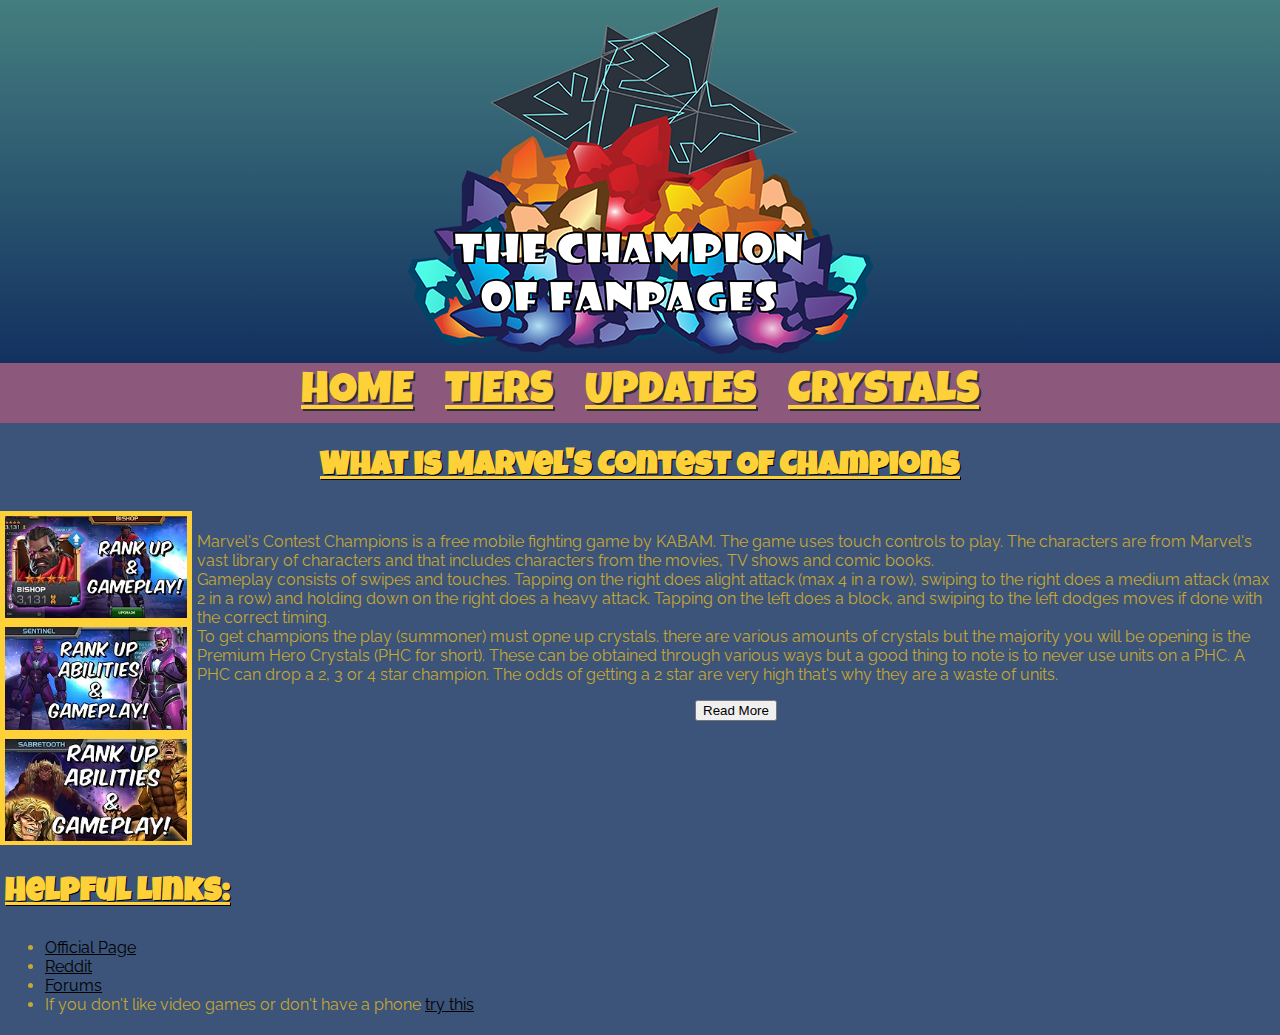
==== index.html @ 810bb021 "Initial Commit" ====
<!DOCTYPE HTML>

<html>
	<head>
		<meta charset="utf-8"/>
		<title>Marvel Contest of Champions</title>
		<link rel="stylesheet" href="style.css" />
		<link href="https://fonts.googleapis.com/css?family=Luckiest+Guy|Raleway" rel="stylesheet">
		<meta name="viewport" content="width=device-width, initial-scale=1.0">
	</head>
	
	<script>
		
			
		

	</script>
	
	<script>
	
	
	</script>
		

	<body>
	<div class="threecontainer">
	
		<div id="topbar">
			<header>
				<center><a href="index.html"><img src="Media/properlogo.png" id="logo"/></a></center>
			</header>
		</div>
		
		<div class="nav" id="myTopnav">
				<a href="index.html">HOME</a>
				<a href="Pages/tiers.html">TIERS</a>
				<a href="Pages/newchamps.html">UPDATES</a>
				<a href="Pages/crystals.html">CRYSTALS</a>
				<a href="javascript:void(0);" class="icon" onclick="myFunction()">&#9776;</a>
		</div>
		
		<div id="highlights">
			<a href="https://www.youtube.com/watch?v=wW_kdmioS1E" target="_blank"><img src="Media/bishop.jpg"></a>
			<a href="https://www.youtube.com/watch?v=IhxwYidUTqo" target="_blank"><img src="Media/sentinel.jpg"></a>
			<a href="https://www.youtube.com/watch?v=QEDf8XPH4PU" target="_blank"><img src="Media/sabretooth.jpg"></a>
		</div>
		
		<div id="break">
			<center><h2 class="luckiest">What is Marvel's Contest Of Champions</h2></center>
		</div>
		
		<div class="content">
			<p class="home_page">
				Marvel's Contest Champions is a free mobile fighting game by KABAM. The game uses touch controls to play. The characters are from Marvel's vast library of characters and that includes characters from the movies, TV shows and comic books. 
				</br>Gameplay consists of swipes and touches. Tapping on the right does alight attack (max 4 in a row), swiping to the right does a medium attack (max 2 in a row) and holding down on the right does a heavy attack. Tapping on the left does a block, and swiping to the left dodges moves if done with the correct timing.
				</br>To get champions the play (summoner) must opne up crystals. there are various amounts of crystals but the majority you will be opening is the Premium Hero Crystals (PHC for short). These can be obtained through various ways but a good thing to note is to never use units on a PHC. A PHC can drop a 2, 3 or 4 star champion. The odds of getting a 2 star are very high that's why they are a waste of units.
			</p>
			
			<center><button class="Ybutton">Read More</button></center>
				
			<p id="item">
				This Game is Terrible, do not play in any circumstance.</br>
				Lorem ipsum dolor sit amet, consectetur adipiscing elit. Integer vulputate mauris velit, et luctus dolor aliquam a. Nulla facilisi. Nunc non tempus leo, rutrum lobortis ligula. Nulla a orci enim. Donec condimentum arcu hendrerit, tristique arcu eu, porta neque. Fusce ultricies magna vitae dui blandit tincidunt id at enim. Nunc mollis dui non justo ullamcorper, eu suscipit elit pharetra. Suspendisse accumsan ante ut arcu porta malesuada. Mauris nulla urna, posuere in luctus quis, pellentesque vitae sapien. Sed non fermentum felis. Sed nec suscipit tellus, a eleifend erat. Nulla sed placerat lectus. Etiam consectetur lacus bibendum, volutpat nulla sollicitudin, dictum lorem. Aenean vitae sem elit. Phasellus non commodo ipsum.

				Nullam aliquet consequat libero non efficitur. Pellentesque ornare dictum orci vitae posuere. Etiam et ex sit amet dolor congue blandit. Nam erat elit, facilisis in tellus sit amet, pulvinar eleifend tellus. Aenean ipsum arcu, vestibulum vitae eleifend eget, viverra nec ligula. Nullam varius turpis id finibus hendrerit. Vivamus velit enim, pellentesque et tristique ut, ultrices in neque. Donec sodales semper eros, ut molestie eros imperdiet vel.

				Fusce scelerisque consequat scelerisque. Orci varius natoque penatibus et magnis dis parturient montes, nascetur ridiculus mus. Etiam facilisis est erat, non facilisis elit congue quis. Suspendisse ultrices libero ac orci dignissim, eu ornare nunc aliquam. Fusce tempus eros lacus, at viverra enim semper nec. Nullam congue nisl mauris, eget maximus odio vehicula ac. Pellentesque ultrices ultrices dui nec accumsan. Donec ut varius nibh. Mauris accumsan felis vitae est lacinia sagittis. Quisque ultricies lacus mauris, eu consequat orci consectetur vel. Curabitur eget luctus magna. Aenean quis mauris dui. Suspendisse imperdiet elementum ullamcorper. Ut semper, nisi ut aliquam commodo, arcu mi dictum nunc, ut hendrerit mi magna eget lectus.
				
			</p>
		</div>
		
		<div id="horizontalhighlights">
			<a href="https://www.youtube.com/watch?v=wW_kdmioS1E" target="_blank"><img src="Media/bishop.jpg" class="resize"></a>
			<a href="https://www.youtube.com/watch?v=IhxwYidUTqo" target="_blank"><img src="Media/sentinel.jpg" class="resize"></a>
			<a href="https://www.youtube.com/watch?v=QEDf8XPH4PU" target="_blank"><img src="Media/sabretooth.jpg" class="resize"></a>
		</div>
		<div id="full_container">
			<p class="home_page">
			<h2 class="luckiest">Helpful Links:</h2>
			<ul class="home_page">
				<li><a href="https://playcontestofchampions.com/">Official Page</a></li>
				<li><a href="https://www.reddit.com/r/ContestOfChampions/">Reddit</a></li>
				<li><a href="http://forums.playcontestofchampions.com/en">Forums</a></li>
				<li>If you don't like video games or don't have a phone <a href="https://boardgamegeek.com/boardgame/240423/marvel-contest-champions-battlerealms">try this</a></li>
			</ul>
			</p>
			
		</div>
		
		<div id= "footer">
		</div>
		</div>
	<script src="scripts/main.js"></script>
	</body>
</html>
---- style.css ----
body{
	font-family:  'Raleway', sans-serif;
	background-color:#3C5479;
	color: ;
	margin:0px;
}
.threecontainer{
	display:grid;
	grid-template-columns:15% 1% auto;
	grid-template-rows: auto;
	grid-template-areas: 
	"header header header"
	"navigation navigation navigation"
	"title title title"
	"left-1 content content"
	"full full full";
	
}
.onecontainer{
	display:grid;
	grid-template-columns: auto;
	grid-template-rows: auto;
	grid-template-areas: 
	"header"
	"navigation"
	"full"
	"content";
	
}

#topbar{
	grid-area: header;
	width: 100%;
	padding-top: 5px;
	padding-bottom: 5px;
	background: linear-gradient(180deg, #447e7f,#133160);
}
#topbar img{
	max-width: 80%;
}
.nav{
	grid-area: navigation;
	display:flex;
	justify-content: center;
	font-family:'Luckiest Guy', cursive;
	font-size: 33pt;
	/*background-color: #447e7f;*/
	background-color:#8C597D;
}

.icon{
	display:none;
	text-decoration:none;
	
}


.nav a{
	color: #FFD138;
	text-shadow: 2px 2px #2e2f30;
	padding: 8px 16px;
}

.nav a:hover{
	color: #eb47f7;
}


#holder{
height: 50%;
}
#break{
	grid-area:title;
	background-color:transparent;
}

#item{
	display:none;
	color:#C5A733;
}

/*.Ybutton{
	background-color:#FFD138;
	color:black;
	border:none;
	border-radius:4px;
	font-size:
}
/*
images sidebar
*/

#horizontalhighlights{
	display:none;
}

#highlights{
	grid-area: left-1;
	display:flex;
	flex-flow: column wrap;
	justify-content:space-around;
	padding-left: 5px;
	padding-right:5px;
	background-color:#FFD138;

}

#highlights img{
	width: 100%;
	padding-top: 5px;
}

.content{
	grid-area:content; 
	background-color:transparent;
	padding: 5px;
}
.luckiest{
	font-family:'Luckiest Guy', cursive;
	font-size: 25pt;
	color: #FFD138;
	text-shadow: 1px 1px black;
	text-decoration: underline;
}

.home_page{
	color: #C5A733;
}
.home_page a{
	color: #C5A733;
}


#full_container{
	grid-area: full;
	background-color:transparent;
	padding: 5px;
}

#full_container a {
	color:black;
}
#full_container a:hover{
	color:white;
}
#tier_container{
	grid-area:content;
	display:flex;
	justify-content:  space-evenly;
	background-color:transparent;
	padding: 5px;
}
.tier{
	width: 14%;
	font-size: 11pt;
}
.tier h1{
	font-family:'Luckiest Guy', cursive;
}
.tier ul{
	list-style-type: none;
	padding: 0;
}

#context{
	text-decoration: underline;
	color:white;
}
#mutant, #mystic, #skill, #cosmic, #tech, #science{
	padding: 2px;
	margin-bottom:2px;
}
#mutant{
	background-color:#f2f2a9;
}
#mystic{
	background-color: #f2a9f1;
}
#skill{
	background-color: #f2a2aa;
}
#cosmic{
	background-color: #a2f2f2;
}
#tech{
	background-color: #a1a8f1;
}
#science{
	background-color: #a1f0a4;
}
#update_container{
	grid-area: full;
	background-color:transparent;
	padding: 5px;
}
#update_container a {
	color:black;
}
#update_container a:hover{
	color:white;
}

.chatbox{
	display:none;
}
.showcase{
	color: black;
	display:flex;
	justify-content: space-between;
}
.showcase h2{
	color: #FFD138;
	font-size: 24pt;
	letter-spacing: 2px;
	text-shadow: 2px 2px #2e2f30;
	font-family:'Luckiest Guy', cursive;
}
#spinResult{
	color: #FFD138;
}



@media screen and (max-width: 1115px){
	.threecontainer{
		display:grid;
		grid-template-columns:auto;
		grid-template-rows: auto;
		grid-template-areas: 
		"header"
		"navigation"
		"title"
		"content"
		"images"
		"full";
	}
	#highlights{
		display:none;
	}
	#horizontalhighlights{
	grid-area:images;
	display:flex;
	flex-wrap:wrap;
	justify-content:space-evenly;
	background-color:#FFD138;
	padding-top:3px;
	}
	#horizontalhighlights .resize{
		width: 100%;
	}
	.chatbox{
		display: flex;
	}
	
}

@media screen and (max-width:550px){
	.nav a:not(:first-child){
		display: none;  
	}
	.nav a.icon{
		display:block;
	}
	.nav.responsive{
		display:flex;
		flex-flow: column nowrap;
	}
	.nav.responsive .icon{
		text-decoration: none;
		top: 0;
	}
	.nav.responsive a{
		display:block;
	}
	
	#tier_container{
		display:flex;
		flex-direction: column;
	}
	.tier{
		width:100%;
		
	}
	.showcase{
	flex-direction:column;
	}
	.chatbox{
		display:none;
	}
}
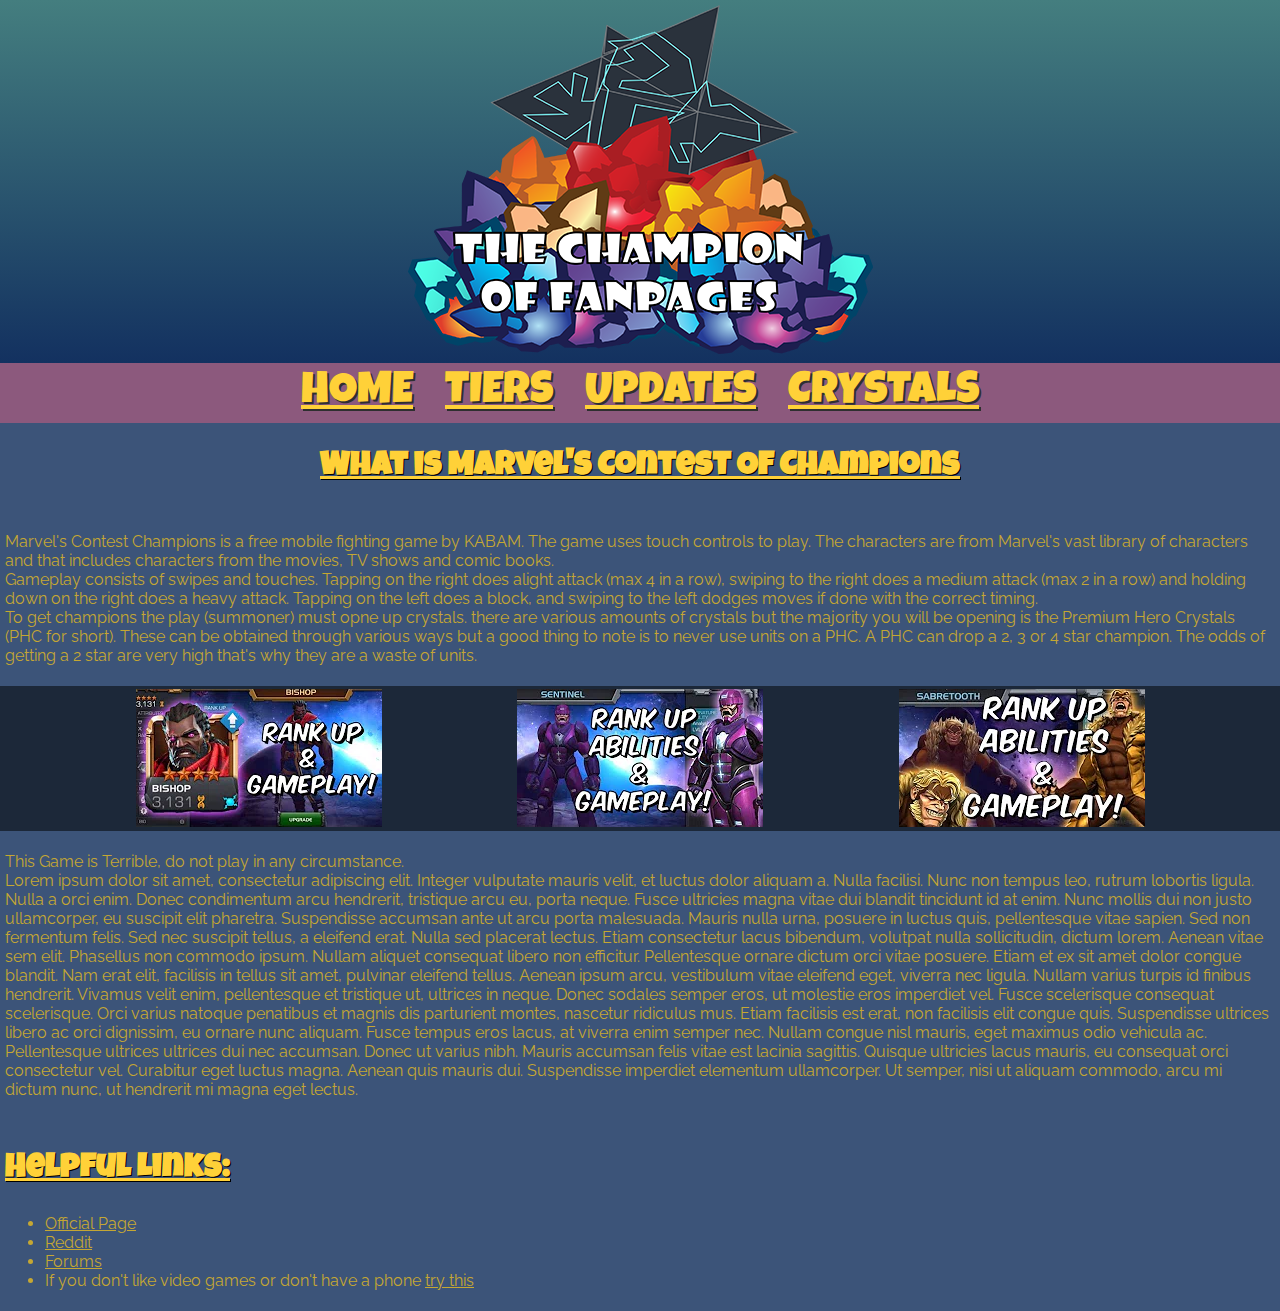
==== commit 9bac4aeb: "Second Commit" ====
--- a/index.html
+++ b/index.html
@@ -6,23 +6,11 @@
 		<title>Marvel Contest of Champions</title>
 		<link rel="stylesheet" href="style.css" />
 		<link href="https://fonts.googleapis.com/css?family=Luckiest+Guy|Raleway" rel="stylesheet">
+		<link rel="shortcut icon" href="Media/crystaltitle.ico" />
 		<meta name="viewport" content="width=device-width, initial-scale=1.0">
 	</head>
-	
-	<script>
-		
-			
-		
-
-	</script>
-	
-	<script>
-	
-	
-	</script>
-		
-
 	<body>
+</div>
 	<div class="threecontainer">
 	
 		<div id="topbar">
@@ -39,11 +27,11 @@
 				<a href="javascript:void(0);" class="icon" onclick="myFunction()">&#9776;</a>
 		</div>
 		
-		<div id="highlights">
+		<!--<div id="highlights">
 			<a href="https://www.youtube.com/watch?v=wW_kdmioS1E" target="_blank"><img src="Media/bishop.jpg"></a>
 			<a href="https://www.youtube.com/watch?v=IhxwYidUTqo" target="_blank"><img src="Media/sentinel.jpg"></a>
 			<a href="https://www.youtube.com/watch?v=QEDf8XPH4PU" target="_blank"><img src="Media/sabretooth.jpg"></a>
-		</div>
+		</div>-->
 		
 		<div id="break">
 			<center><h2 class="luckiest">What is Marvel's Contest Of Champions</h2></center>
@@ -55,9 +43,14 @@
 				</br>Gameplay consists of swipes and touches. Tapping on the right does alight attack (max 4 in a row), swiping to the right does a medium attack (max 2 in a row) and holding down on the right does a heavy attack. Tapping on the left does a block, and swiping to the left dodges moves if done with the correct timing.
 				</br>To get champions the play (summoner) must opne up crystals. there are various amounts of crystals but the majority you will be opening is the Premium Hero Crystals (PHC for short). These can be obtained through various ways but a good thing to note is to never use units on a PHC. A PHC can drop a 2, 3 or 4 star champion. The odds of getting a 2 star are very high that's why they are a waste of units.
 			</p>
-			
-			<center><button class="Ybutton">Read More</button></center>
-				
+		</div>
+		<div id="horizontalhighlights">
+			<a href="https://www.youtube.com/watch?v=wW_kdmioS1E" target="_blank"><img src="Media/bishop.jpg" class="resize"></a>
+			<a href="https://www.youtube.com/watch?v=IhxwYidUTqo" target="_blank"><img src="Media/sentinel.jpg" class="resize"></a>
+			<a href="https://www.youtube.com/watch?v=QEDf8XPH4PU" target="_blank"><img src="Media/sabretooth.jpg" class="resize"></a>
+		</div>
+			<!--<center><button class="Ybutton">Read More</button></center>-->
+		<div class="content2">		
 			<p id="item">
 				This Game is Terrible, do not play in any circumstance.</br>
 				Lorem ipsum dolor sit amet, consectetur adipiscing elit. Integer vulputate mauris velit, et luctus dolor aliquam a. Nulla facilisi. Nunc non tempus leo, rutrum lobortis ligula. Nulla a orci enim. Donec condimentum arcu hendrerit, tristique arcu eu, porta neque. Fusce ultricies magna vitae dui blandit tincidunt id at enim. Nunc mollis dui non justo ullamcorper, eu suscipit elit pharetra. Suspendisse accumsan ante ut arcu porta malesuada. Mauris nulla urna, posuere in luctus quis, pellentesque vitae sapien. Sed non fermentum felis. Sed nec suscipit tellus, a eleifend erat. Nulla sed placerat lectus. Etiam consectetur lacus bibendum, volutpat nulla sollicitudin, dictum lorem. Aenean vitae sem elit. Phasellus non commodo ipsum.
@@ -69,19 +62,15 @@
 			</p>
 		</div>
 		
-		<div id="horizontalhighlights">
-			<a href="https://www.youtube.com/watch?v=wW_kdmioS1E" target="_blank"><img src="Media/bishop.jpg" class="resize"></a>
-			<a href="https://www.youtube.com/watch?v=IhxwYidUTqo" target="_blank"><img src="Media/sentinel.jpg" class="resize"></a>
-			<a href="https://www.youtube.com/watch?v=QEDf8XPH4PU" target="_blank"><img src="Media/sabretooth.jpg" class="resize"></a>
-		</div>
+		
 		<div id="full_container">
 			<p class="home_page">
 			<h2 class="luckiest">Helpful Links:</h2>
 			<ul class="home_page">
-				<li><a href="https://playcontestofchampions.com/">Official Page</a></li>
-				<li><a href="https://www.reddit.com/r/ContestOfChampions/">Reddit</a></li>
-				<li><a href="http://forums.playcontestofchampions.com/en">Forums</a></li>
-				<li>If you don't like video games or don't have a phone <a href="https://boardgamegeek.com/boardgame/240423/marvel-contest-champions-battlerealms">try this</a></li>
+				<li><a href="https://playcontestofchampions.com/" target="_blank">Official Page</a></li>
+				<li><a href="https://www.reddit.com/r/ContestOfChampions/" target="_blank">Reddit</a></li>
+				<li><a href="http://forums.playcontestofchampions.com/en" target="_blank">Forums</a></li>
+				<li>If you don't like video games or don't have a phone <a href="https://boardgamegeek.com/boardgame/240423/marvel-contest-champions-battlerealms" target="_blank">try this</a></li>
 			</ul>
 			</p>
 			
--- a/style.css
+++ b/style.css
@@ -4,6 +4,7 @@
 	color: ;
 	margin:0px;
 }
+
 .threecontainer{
 	display:grid;
 	grid-template-columns:15% 1% auto;
@@ -12,7 +13,9 @@
 	"header header header"
 	"navigation navigation navigation"
 	"title title title"
-	"left-1 content content"
+	"content content content"
+	"images images images"
+	"content2 content2 content2"
 	"full full full";
 	
 }
@@ -75,7 +78,6 @@
 }
 
 #item{
-	display:none;
 	color:#C5A733;
 }
 
@@ -91,7 +93,13 @@
 */
 
 #horizontalhighlights{
-	display:none;
+	grid-area:images;
+	display:flex;
+	flex-wrap:wrap;
+	justify-content:space-evenly;
+	width: 100%;
+	background-color: #1C2839;
+	padding-top: 3px;
 }
 
 #highlights{
@@ -101,7 +109,7 @@
 	justify-content:space-around;
 	padding-left: 5px;
 	padding-right:5px;
-	background-color:#FFD138;
+	background-color:#cea108;
 
 }
 
@@ -112,6 +120,11 @@
 
 .content{
 	grid-area:content; 
+	background-color:transparent;
+	padding: 5px;
+}
+.content2{
+	grid-area:content2; 
 	background-color:transparent;
 	padding: 5px;
 }
@@ -138,7 +151,7 @@
 }
 
 #full_container a {
-	color:black;
+	color:#C5A733;
 }
 #full_container a:hover{
 	color:white;
@@ -206,7 +219,7 @@
 .showcase{
 	color: black;
 	display:flex;
-	justify-content: space-between;
+	justify-content: space-evenly;
 }
 .showcase h2{
 	color: #FFD138;
@@ -215,9 +228,41 @@
 	text-shadow: 2px 2px #2e2f30;
 	font-family:'Luckiest Guy', cursive;
 }
-#spinResult{
+.spinResult{
 	color: #FFD138;
-}
+	display:flex;
+}
+#center_page{
+	width:20%;
+	display:  flex;
+	flex-direction: column;
+	flex-wrap: wrap;
+	align-items: center;
+	padding = 20px;
+	
+}
+.quests{
+	color: #C5A733;
+}
+.quests a{
+	color:white;
+}
+/**/
+.btn {
+    border: none;
+    background-color: inherit;
+    padding: 14px 28px;
+    font-size: 16px;
+    cursor: pointer;
+    display: inline-block;
+}
+
+.btn:hover {background: #eee;}
+/**/
+
+
+
+
 
 
 
@@ -232,17 +277,18 @@
 		"title"
 		"content"
 		"images"
+		"content2"
 		"full";
 	}
-	#highlights{
+	/*#highlights{
 		display:none;
-	}
+	}*/
 	#horizontalhighlights{
 	grid-area:images;
 	display:flex;
 	flex-wrap:wrap;
 	justify-content:space-evenly;
-	background-color:#FFD138;
+	background-color:#1C2839;
 	padding-top:3px;
 	}
 	#horizontalhighlights .resize{
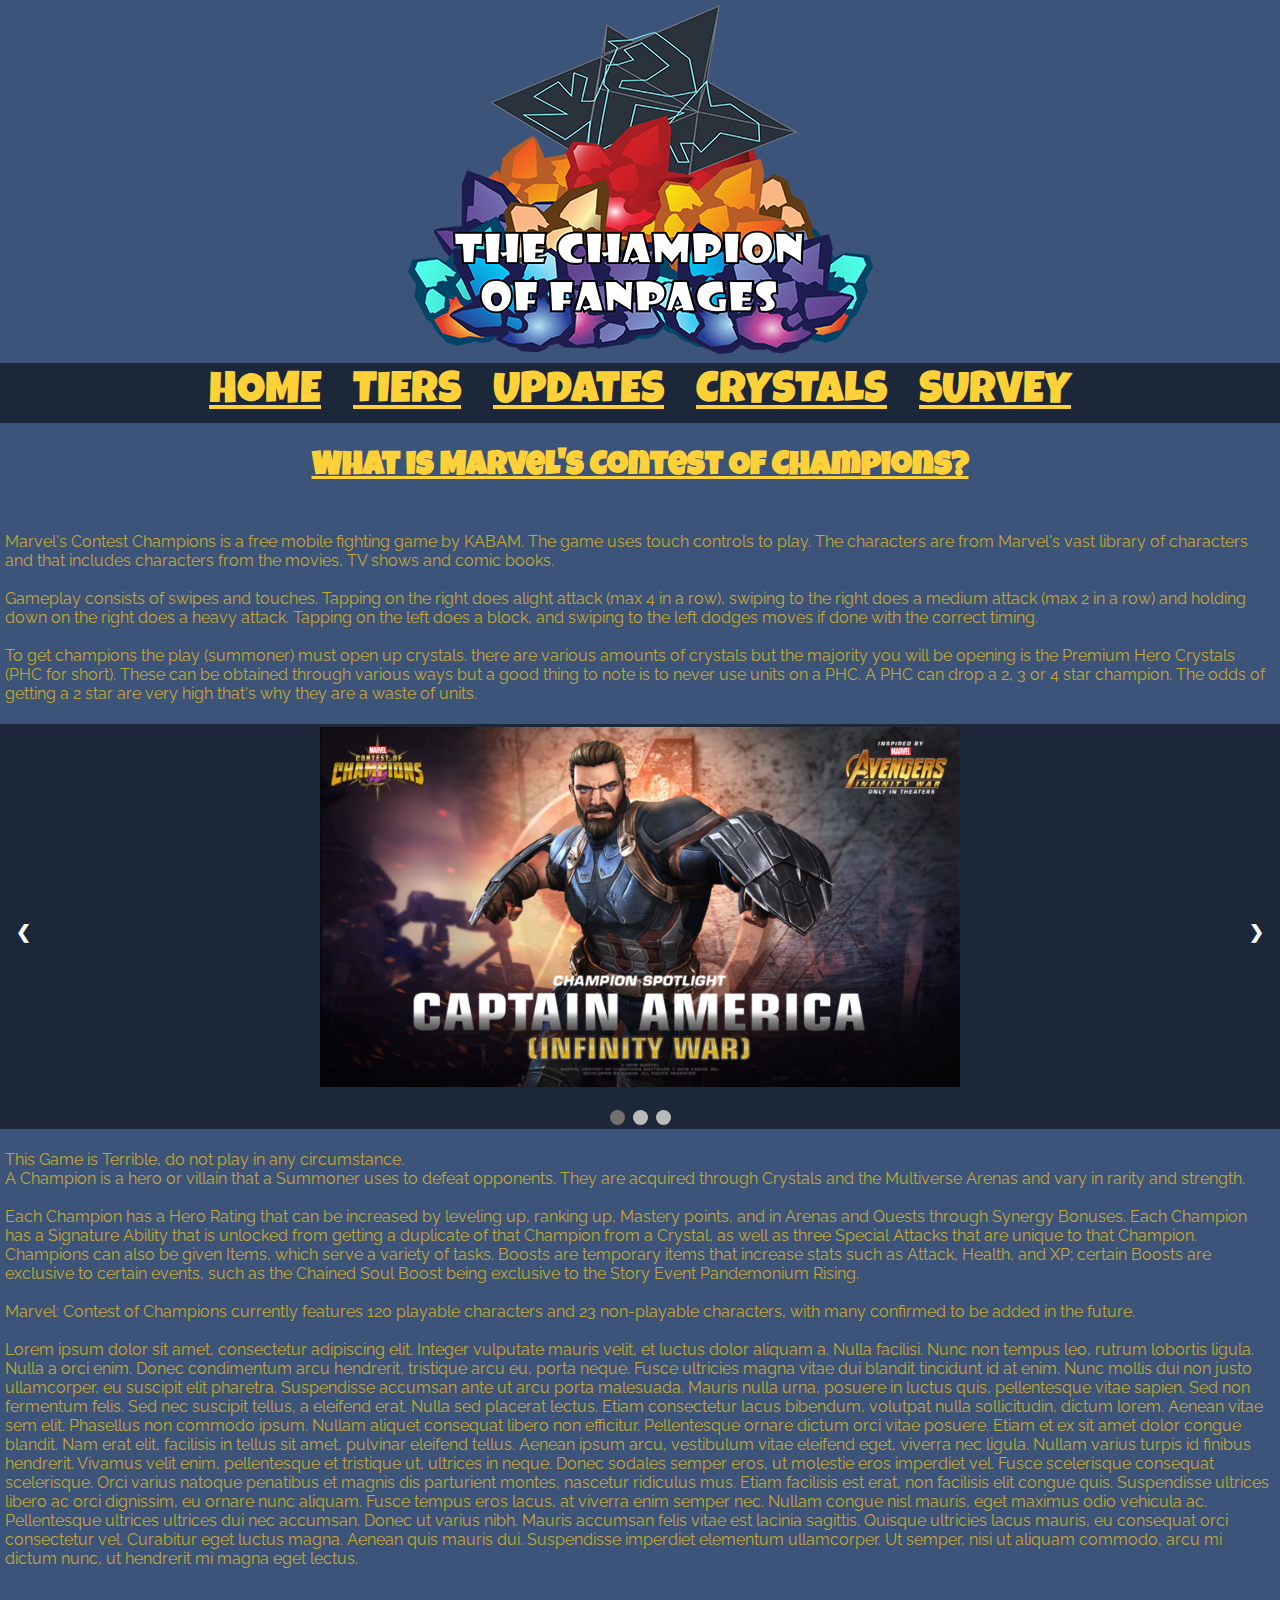
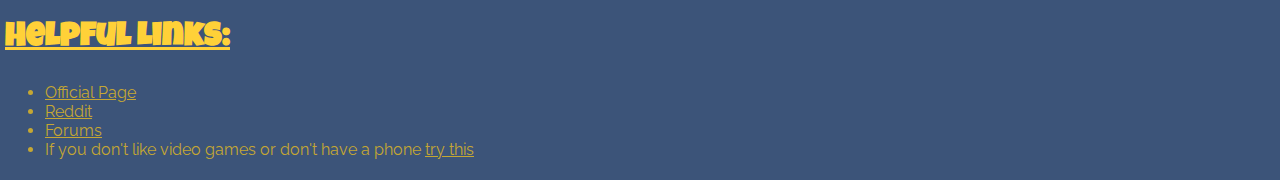
==== commit 4fe1cf31: "Update June 1" ====
--- a/index.html
+++ b/index.html
@@ -24,6 +24,7 @@
 				<a href="Pages/tiers.html">TIERS</a>
 				<a href="Pages/newchamps.html">UPDATES</a>
 				<a href="Pages/crystals.html">CRYSTALS</a>
+				<a href="Pages/survey.html">SURVEY</a>
 				<a href="javascript:void(0);" class="icon" onclick="myFunction()">&#9776;</a>
 		</div>
 		
@@ -34,25 +35,58 @@
 		</div>-->
 		
 		<div id="break">
-			<center><h2 class="luckiest">What is Marvel's Contest Of Champions</h2></center>
+			<center><h2 class="luckiest">What is Marvel's Contest Of Champions?</h2></center>
 		</div>
 		
 		<div class="content">
 			<p class="home_page">
-				Marvel's Contest Champions is a free mobile fighting game by KABAM. The game uses touch controls to play. The characters are from Marvel's vast library of characters and that includes characters from the movies, TV shows and comic books. 
-				</br>Gameplay consists of swipes and touches. Tapping on the right does alight attack (max 4 in a row), swiping to the right does a medium attack (max 2 in a row) and holding down on the right does a heavy attack. Tapping on the left does a block, and swiping to the left dodges moves if done with the correct timing.
-				</br>To get champions the play (summoner) must opne up crystals. there are various amounts of crystals but the majority you will be opening is the Premium Hero Crystals (PHC for short). These can be obtained through various ways but a good thing to note is to never use units on a PHC. A PHC can drop a 2, 3 or 4 star champion. The odds of getting a 2 star are very high that's why they are a waste of units.
+				Marvel's Contest Champions is a free mobile fighting game by KABAM. The game uses touch controls to play. The characters are from Marvel's vast library of characters and that includes characters from the movies, TV shows and comic books. <br>
+				</br>Gameplay consists of swipes and touches. Tapping on the right does alight attack (max 4 in a row), swiping to the right does a medium attack (max 2 in a row) and holding down on the right does a heavy attack. Tapping on the left does a block, and swiping to the left dodges moves if done with the correct timing.<br>
+				</br>To get champions the play (summoner) must open up crystals. there are various amounts of crystals but the majority you will be opening is the Premium Hero Crystals (PHC for short). These can be obtained through various ways but a good thing to note is to never use units on a PHC. A PHC can drop a 2, 3 or 4 star champion. The odds of getting a 2 star are very high that's why they are a waste of units.
 			</p>
 		</div>
 		<div id="horizontalhighlights">
+			<!--
 			<a href="https://www.youtube.com/watch?v=wW_kdmioS1E" target="_blank"><img src="Media/bishop.jpg" class="resize"></a>
 			<a href="https://www.youtube.com/watch?v=IhxwYidUTqo" target="_blank"><img src="Media/sentinel.jpg" class="resize"></a>
-			<a href="https://www.youtube.com/watch?v=QEDf8XPH4PU" target="_blank"><img src="Media/sabretooth.jpg" class="resize"></a>
+			<a href="https://www.youtube.com/watch?v=QEDf8XPH4PU" target="_blank"><img src="Media/sabretooth.jpg" class="resize"></a>-->
+				<div class="mySlides">
+					<center><a href="https://www.youtube.com/watch?v=kRxBsplW6Sw" target="_blank"><img src="Media/captain_infinity.png" style="width:50%;"></center>
+					
+				</div>
+					
+				<div class="mySlides">
+					<center><a href="https://www.youtube.com/watch?v=j_Y_iSAfbJg" target="_blank"><img src="Media/corvius.png" style="width:50%;"></center>
+					
+				</div>
+				
+				<div class="mySlides">
+					<center><a href="https://www.youtube.com/watch?v=Tf3GsTcAYuo" target="_blank"><img src="Media/proxima.png" style="width:50%;"></center>
+				</div>
+
+				<a class="prev" onclick="plusSlides(-1)">&#10094;</a>
+				<a class="next" onclick="plusSlides(1)">&#10095;</a>
+			
+			<br>
+			<div style="text-align:center;">
+				<span class="dot" onclick="currentSlide(1)"></span>
+				<span class="dot" onclick="currentSlide(2)"></span>
+				<span class="dot" onclick="currentSlide(3)"></span>
+		</div>
 		</div>
 			<!--<center><button class="Ybutton">Read More</button></center>-->
 		<div class="content2">		
 			<p id="item">
 				This Game is Terrible, do not play in any circumstance.</br>
+A Champion is a hero or villain that a Summoner uses to defeat opponents. They are acquired through Crystals and the Multiverse Arenas and vary in rarity and strength.
+</br>
+<br>
+Each Champion has a Hero Rating that can be increased by leveling up, ranking up, Mastery points, and in Arenas and Quests through Synergy Bonuses. Each Champion has a Signature Ability that is unlocked from getting a duplicate of that Champion from a Crystal, as well as three Special Attacks that are unique to that Champion. Champions can also be given Items, which serve a variety of tasks. Boosts are temporary items that increase stats such as Attack, Health, and XP; certain Boosts are exclusive to certain events, such as the Chained Soul Boost being exclusive to the Story Event Pandemonium Rising.
+</br>
+</br>
+Marvel: Contest of Champions currently features 120 playable characters and 23 non-playable characters, with many confirmed to be added in the future.
+</br>
+</br>
 				Lorem ipsum dolor sit amet, consectetur adipiscing elit. Integer vulputate mauris velit, et luctus dolor aliquam a. Nulla facilisi. Nunc non tempus leo, rutrum lobortis ligula. Nulla a orci enim. Donec condimentum arcu hendrerit, tristique arcu eu, porta neque. Fusce ultricies magna vitae dui blandit tincidunt id at enim. Nunc mollis dui non justo ullamcorper, eu suscipit elit pharetra. Suspendisse accumsan ante ut arcu porta malesuada. Mauris nulla urna, posuere in luctus quis, pellentesque vitae sapien. Sed non fermentum felis. Sed nec suscipit tellus, a eleifend erat. Nulla sed placerat lectus. Etiam consectetur lacus bibendum, volutpat nulla sollicitudin, dictum lorem. Aenean vitae sem elit. Phasellus non commodo ipsum.
 
 				Nullam aliquet consequat libero non efficitur. Pellentesque ornare dictum orci vitae posuere. Etiam et ex sit amet dolor congue blandit. Nam erat elit, facilisis in tellus sit amet, pulvinar eleifend tellus. Aenean ipsum arcu, vestibulum vitae eleifend eget, viverra nec ligula. Nullam varius turpis id finibus hendrerit. Vivamus velit enim, pellentesque et tristique ut, ultrices in neque. Donec sodales semper eros, ut molestie eros imperdiet vel.
@@ -65,6 +99,7 @@
 		
 		<div id="full_container">
 			<p class="home_page">
+					
 			<h2 class="luckiest">Helpful Links:</h2>
 			<ul class="home_page">
 				<li><a href="https://playcontestofchampions.com/" target="_blank">Official Page</a></li>
--- a/style.css
+++ b/style.css
@@ -36,7 +36,8 @@
 	width: 100%;
 	padding-top: 5px;
 	padding-bottom: 5px;
-	background: linear-gradient(180deg, #447e7f,#133160);
+	/*background: linear-gradient(180deg, #447e7f,#133160);
+	background-color: black;*/
 }
 #topbar img{
 	max-width: 80%;
@@ -48,7 +49,7 @@
 	font-family:'Luckiest Guy', cursive;
 	font-size: 33pt;
 	/*background-color: #447e7f;*/
-	background-color:#8C597D;
+	background-color:#1C2839;
 }
 
 .icon{
@@ -60,7 +61,7 @@
 
 .nav a{
 	color: #FFD138;
-	text-shadow: 2px 2px #2e2f30;
+	/*text-shadow: 2px 2px #2e2f30;*/
 	padding: 8px 16px;
 }
 
@@ -94,15 +95,25 @@
 
 #horizontalhighlights{
 	grid-area:images;
-	display:flex;
+	position: relative;
+	margin: auto;
+	width: 100%;
+	background-color: #1C2839;
+	padding-top: 3px;
+	/*grid-area:images;
+	/*display:flex;
 	flex-wrap:wrap;
 	justify-content:space-evenly;
 	width: 100%;
 	background-color: #1C2839;
-	padding-top: 3px;
-}
-
-#highlights{
+	padding-top: 3px;*/
+}
+/*#horizontalhighlights img{
+	width : 80%;
+}*/
+
+
+/*#highlights{
 	grid-area: left-1;
 	display:flex;
 	flex-flow: column wrap;
@@ -111,7 +122,7 @@
 	padding-right:5px;
 	background-color:#cea108;
 
-}
+}*/
 
 #highlights img{
 	width: 100%;
@@ -132,7 +143,6 @@
 	font-family:'Luckiest Guy', cursive;
 	font-size: 25pt;
 	color: #FFD138;
-	text-shadow: 1px 1px black;
 	text-decoration: underline;
 }
 
@@ -179,6 +189,11 @@
 	text-decoration: underline;
 	color:white;
 }
+.collapsible{
+	display:none;
+	overflow: hidden;
+	
+}
 #mutant, #mystic, #skill, #cosmic, #tech, #science{
 	padding: 2px;
 	margin-bottom:2px;
@@ -212,12 +227,13 @@
 #update_container a:hover{
 	color:white;
 }
-
+.survey{
+	color: #C5A733;
+}
 .chatbox{
 	display:none;
 }
 .showcase{
-	color: black;
 	display:flex;
 	justify-content: space-evenly;
 }
@@ -225,7 +241,7 @@
 	color: #FFD138;
 	font-size: 24pt;
 	letter-spacing: 2px;
-	text-shadow: 2px 2px #2e2f30;
+	/*text-shadow: 2px 2px #2e2f30;*/
 	font-family:'Luckiest Guy', cursive;
 }
 .spinResult{
@@ -248,24 +264,117 @@
 	color:white;
 }
 /**/
-.btn {
+.spinButton {
     border: none;
     background-color: inherit;
     padding: 14px 28px;
     font-size: 16px;
     cursor: pointer;
+	color: #C5A733;
     display: inline-block;
 }
 
-.btn:hover {background: #eee;}
-/**/
-
-
-
-
-
-
-
+.spinButton:hover {background: #eee;}
+/*
+.spinButton{
+	
+}*/
+.collapsible{
+	 border: none;
+    background-color: inherit;
+    padding: 14px 28px;
+    font-size: 16px;
+    cursor: pointer;
+    display: inline-block;
+	font-family:'Luckiest Guy', cursive;
+	font-size: 25pt;
+	color: #FFD138;
+	text-decoration: underline;
+}
+.collapsible:hover {
+	background: black;
+	}
+/*
+*/
+* {
+	box-sizing: border-box;
+}
+
+.container {
+	max-width: 1000px;
+	position: relative;
+	margin: auto;
+}
+
+.mySlides {
+	display: none;
+	transition: all .2s ease-in-out;
+}
+.mySlides:hover{
+	-webkit-transform: scale(0.8);
+        -ms-transform: scale(0.8);
+        transform: scale(0.8);
+}
+
+.prev, .next {
+	cursor: pointer;
+	position: absolute;
+	top: 50%;
+	width: auto;
+	margin-top: -22px;
+	padding: 16px;
+	color: white;
+	font-weight: bold;
+	font-size: 18px;
+	transition: 0.6s ease;
+	border-radius: 0 3px 3px 0;
+}
+
+.next {
+	right: 0;
+	border-radius: 3px 0 0 3px;
+}
+
+.prev:hover, .next:hover {
+	background-color: rgba(0,0,0,0.8);
+}
+
+.text {
+	color: #f2f2f2;
+	font-size: 15px;
+	padding: 8px 12px;
+	position: absolute;
+	bottom: 8px;
+	width: 100%;
+	text-align: center;
+}
+
+.numbertext {
+	color: #f2f2f2;
+	font-size: 12px;
+	padding: 8px 12px;
+	position: absolute; 
+	top: 0;
+}
+
+.dot {
+	cursor: pointer;
+	height: 15px;
+	width: 15px;
+	margin: 0 2px;
+	background-color: #bbb;
+	border-radius: 50%;
+	display: inline-block;
+	transition: background-color 0.6s ease;
+}
+
+.active, .dot:hover {
+	background-color: #717171;
+}
+
+
+
+	
 @media screen and (max-width: 1115px){
 	.threecontainer{
 		display:grid;
@@ -285,22 +394,22 @@
 	}*/
 	#horizontalhighlights{
 	grid-area:images;
-	display:flex;
+	/*display:flex;
 	flex-wrap:wrap;
-	justify-content:space-evenly;
+	justify-content:space-evenly;*/
 	background-color:#1C2839;
 	padding-top:3px;
 	}
-	#horizontalhighlights .resize{
+	/*#horizontalhighlights .resize{
 		width: 100%;
-	}
+	}*/
 	.chatbox{
 		display: flex;
 	}
 	
 }
 
-@media screen and (max-width:550px){
+@media screen and (max-width:700px){
 	.nav a:not(:first-child){
 		display: none;  
 	}
